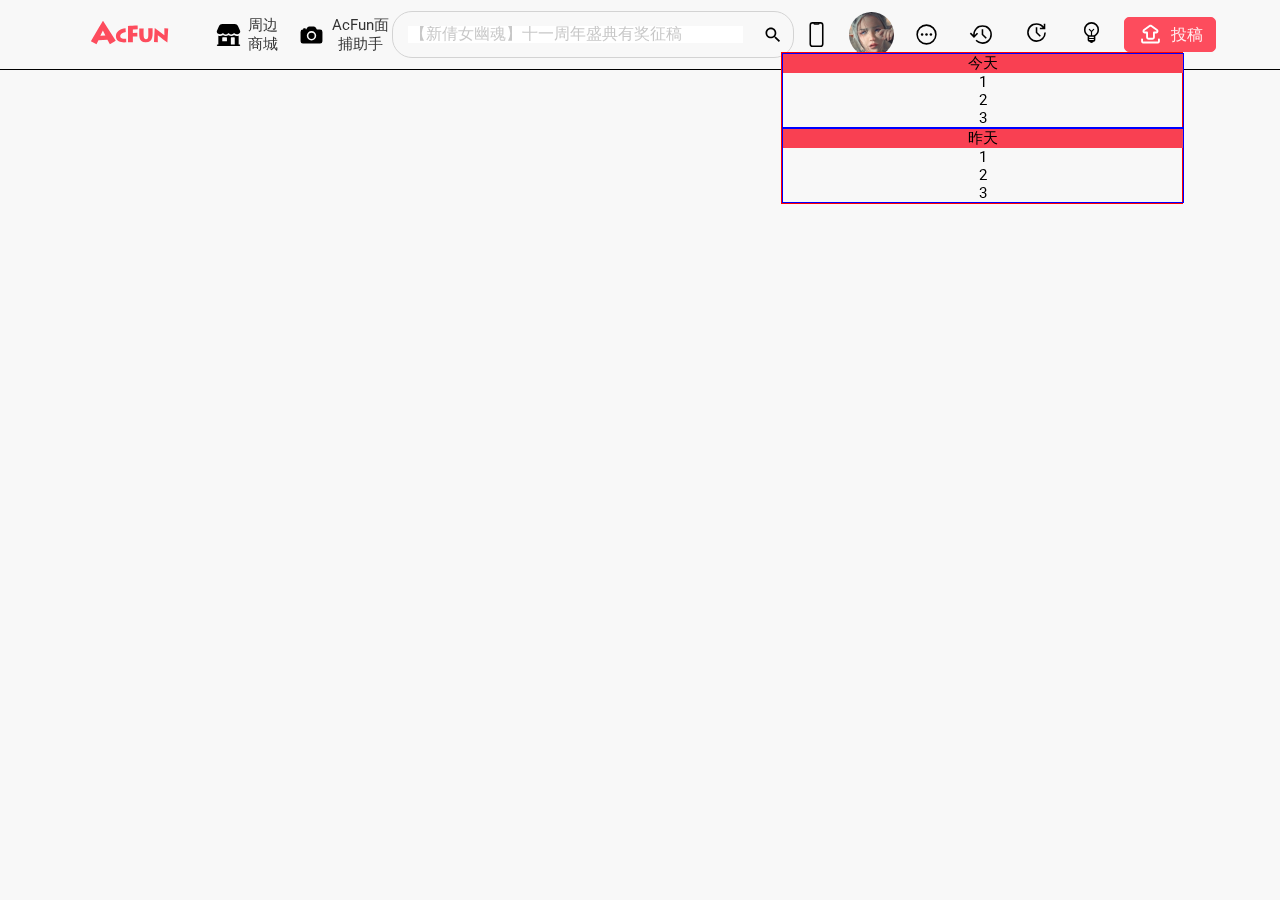
==== acfun/index.html @ 25ff291f "still header" ====
<!DOCTYPE html>
<html lang="en">
<head>
    <meta charset="UTF-8">
    <meta http-equiv="X-UA-Compatible" content="IE=edge">
    <meta name="viewport" content="width=device-width, initial-scale=1.0">
    <link rel="preconnect" href="https://fonts.googleapis.com">
    <link rel="preconnect" href="https://fonts.gstatic.com" crossorigin>
    <link href="https://fonts.googleapis.com/css2?family=Roboto:ital,wght@0,100;0,300;0,400;0,500;0,700;0,900;1,100;1,300;1,400;1,500;1,700;1,900&display=swap" rel="stylesheet">
    <link rel="stylesheet" href="./stlye/style.css">
    <link rel="stylesheet" href="./stlye/header.css">
    <link rel="stylesheet" href="./stlye/footer.css">
    <title>天下漫友是一家</title>
</head>
<body>
    <div class="header">
        <div class="header-left">
            <div class="logo">
                <img src="./icon/acfunlogo.svg" alt="">
            </div>
            <div class="shop">
                <img src="./icon/storefront.svg" alt="">
                <p>
                    周边商城
                </p>
            </div>
            <div class="face-captcher">
                <img src="./icon/camera.svg" alt="">
                <p>
                    AcFun面捕助手
                </p>
            </div>
        </div>
        <div class="header-middle">
            <input type="text" placeholder="【新倩女幽魂】十一周年盛典有奖征稿">
            <img src="./icon/search_black_24dp.svg" alt="">
        </div>
        <div class="header-right">
            <div class="header-right-qr">
                <img src="./icon/phone-portrait-outline.svg" alt="">
                <img class="header-right-qrcode" src="./images/qr-code.png" alt="">
            </div>
            <div class="header-right-avatar">
                <img src="./images/avatar.webp" alt="">
                <div class="header-right-user">
                    <div class="header-right-user-info">
                        <div>SarcasMe</div>
                        <div>
                            <img src="./icon/power.svg" alt="">
                            <p>退出</p>
                        </div>
                    </div>
                    <div class="header-right-user-charge">
                        <div>
                            <img src="./icon/coin.svg" alt="">
                            <p>0</p>
                        </div>
                        <div>
                            充值
                        </div>
                    </div>
                    <div class="header-right-user-more">
                        查看更多
                    </div>
                </div>
            </div>
            <div class="header-right-message">
                <img src="./icon/ellipsis-horizontal-circle.svg" alt="">
                <div class="header-right-message-tips">
                    消息
                </div>
                <div class="header-right-message-tooltips">
                    <span>评论</span>
                    <span>赞</span>
                    <span>@我的</span>
                    <span>礼物</span>
                    <span>站内公告</span>
                    <span>系统通知</span>
                    <span>私信</span>
                </div>
            </div>
            <div class="header-right-history">
                <img src="./icon/history_FILL0_wght400_GRAD0_opsz48.svg" alt="">
                <div class="header-right-history-tips">
                    历史
                </div>
                <div class="header-right-history-list">
                    <div class="history-today">
                        <p class="history-today-title">今天</p>
                        <div>1</div>
                        <div>2</div>
                        <div>3</div>
                    </div>
                    <div class="history-yesterday">
                        <p class="history-yesterday-title">昨天</p>
                        <div>1</div>
                        <div>2</div>
                        <div>3</div>
                    </div>
                </div>
            </div>
            <div class="header-right-update">
                <img src="./icon/update_FILL0_wght400_GRAD0_opsz48.svg" alt="">
                <div class="header-right-update-tips">
                    更新
                </div>
                <div class="header-right-update-list">
                    <div>
                    </div>
                    <div>
                        <div>1</div>
                        <div>2</div>
                        <div>3</div>
                    </div>
                </div>
            </div>
            <div class="header-right-create">
                <img src="./icon/emoji_objects_FILL0_wght400_GRAD0_opsz48.svg" alt="">
                <div class="header-right-create-tips">
                    创作者
                </div>
                <div class="header-right-create-tooltips">
                    <p>稿件管理</p>
                    <p>数据中心</p>
                    <p>互动管理</p>
                    <p>数据学院</p>
                </div>
            </div>
            <div class="header-right-posts">
                <div class="header-right-post">
                    <img src="./icon/acfun-upload.svg" alt="">
                    <p>
                        投稿
                    </p>
                </div>
                <div class="header-right-post-tooltips">
                    <p>视频投稿</p>
                    <p>文章投稿</p>
                    <p>直播开播</p>
                </div>
            </div>
        </div>
    </div>
    <div class="banner">

    </div>
    <div class="navigator">

    </div>
    <div class="site-recommend">

    </div>
    <div class="monkey-recommend">

    </div>
    <div class="broadcast">

    </div>
    <div class="playback">

    </div>
    <div class="banana-most">

    </div>
    <div class="anime">

    </div>
    <div class="game">

    </div>
    <div class="entertaiment">

    </div>
    <div class="bangumi">

    </div>
    <div class="live">

    </div>
    <div class="technology">

    </div>
    <div class="dancing">

    </div>
    <div class="monthly-report">

    </div>
    <div class="music">

    </div>
    <div class="movie">

    </div>
    <div class="fishpond">

    </div>
    <div class="sports">

    </div>
    <div class="footer">

    </div>
</body>
</html>
---- acfun/stlye/style.css ----
body {
    margin: 0;
    padding: 0;
    font-family: 'Roboto', sans-serif;
    cursor: pointer;
    background-color: #f8f8f8;
}
---- acfun/stlye/header.css ----
.header {
    height: 70px;
    box-sizing: border-box;
    display: flex;
    flex-direction: row;
    justify-content: space-between;
    align-items: center;
    border-bottom: 1px solid black;
    font-weight: 400;
    font-size: 15px;
    width: 100%;
    position: fixed;
    top: 0;
    left: 0;
    right: 0;
    z-index: 100;
}

.header img {
    height: 60px;
    width: 40px;
}


.header-left,
.header-middle,
.header-right {
    display: flex;
    justify-content: space-between;
    align-items: center;
    position: relative;
    gap: 20px;
    text-align: center;
}


.header-left {
    padding-left: 5%;
}

.header-left .logo img {
    width: 100%;
    transform: scale(0.6, 0.6);
}

.header-left .shop,
.header-left .face-captcher {
    display: flex;
    flex-direction: row;
    justify-content: space-between;
    align-items: center;
    gap: 5px;
}

.header-left .shop img,
.header-left .face-captcher img{
    width: 25px;
}

.shop p,
.face-captcher p {
    font-weight: 400;
    opacity: 0.8;
}

.shop p:hover,
.face-captcher p:hover {
    color: palevioletred;
}

.header-middle{
    height: 45px;
    width: 400px;
    border: 1px solid lightgray;
    border-radius: 20px;
}

.header-middle input {
    border: none;
    width: 350px;
    margin-left: 15px;
}

.header-middle input:focus {
    outline: none;
}

.header-middle input::placeholder {
    font-size: 16px;
    width: 100%;
    opacity: 0.4;
}

.header-middle img {
    width: 20px;
    margin-right: 10px;
}

.header-right{
    padding-right: 5%;
    gap: 0;
    column-gap:10px;
}

.header-right div {
    min-width: 45px;
}

.header-right img{
    width: 25px;
    height: 25px;
}

.header-right-avatar img{
    width: 45px;
    height: 45px;
    border-radius: 50%;
}

.header-right-qr {
    display: flex;
    flex-direction: column;
    justify-content: center;
    align-items: center;
    gap: 10px;
}

.header-right-qr img:first-child {
    position: relative;
}

.header-right-qr img:last-child{
    position: absolute;
    bottom: -230px;
    width: 180px;
    height: 200px;
    z-index: 101;
    border: 1px solid lightgray;
    padding: 10px;
    background-color: white;
    transform: scale(1.1, 1.1);
    vertical-align: top;
    display: none;
}

.header-right-qr:hover 
.header-right-qrcode{
    display: inline-block;
}

.header-right-avatar {
    display: flex;
    flex-direction: column;
    justify-content: center;
    align-items: center;
}

.header-right-user{
    position: absolute;
    flex-direction: column;
    width: 250px;
    border: 1px solid lightgray;
    gap: 5px;
    background-color: #f8f8f8;
    font-weight: 300;
    bottom:-130px;
    display: none;
    border-radius: 5px;
}

.header-right-user-info,
.header-right-user-charge{
    padding-left: 15px;
    padding-right: 15px;
}

.header-right-user-info,
.header-right-user-charge{
    display: flex;
    justify-content: space-between;
    margin: 15px 5px 0 5px;
}

.header-right-user-info img,
.header-right-user-charge img{
    width: 20px;
    height: 20px;
    float: left;
}

.header-right-user-info p ,
.header-right-user-charge p{
    font-size: 12px;
    margin: 0;
    line-height: 20px;
    margin-left: 1px;
}

.header-right-user-charge div:last-child {
    text-align: right;
}

.header-right-user-more {
    width: 100%;
    min-height: 45px;
    margin: 0;
    padding: 0;
    line-height: 45px;
}

.header-right-user-more:hover {
    background-color: lightgray;
}

.header-right-avatar:hover .header-right-user {
    display: inherit;
}

.header-right-message {
    display: flex;
    flex-direction: column;
    justify-content: center;
    align-items: center;
}


.header-right-message-tips {
    position: absolute;
    display: none;
    bottom: -10px;
}

.header-right-message:hover 
.header-right-message-tips{
    color: #f94052;
    display: inline;
    animation: 1s slide-message-up;
    bottom: 5px;
}

@keyframes slide-message-up {
    from {
        display: none;
        bottom: -10px;
    }
    to {
        display: inline;
        bottom: 5px;
    }
}

.header-right-message:hover
img{
    animation: 1s scale-message-img;
    transform: scale(0.8, 0.8);
    padding-bottom:20px;
}

@keyframes scale-message-img {
    from {
        padding-bottom: 0;
        transform: scale(1,1);
    }
    to {
        padding-bottom:20px;
        transform: scale(0.8,0.8);
    }
}

.header-right-message-tooltips {
    position: fixed;
    top: 55px;
    flex-direction: column;
    gap: 10px;
    width: 110px;
    border: 1px solid lightgray;
    border-radius: 5px;
    text-align: left;
    background-color: #f8f8f8;
    display: none;
}

.header-right-message-tooltips span {
    padding: 0 4px;
    margin-left: 10px;
}

.header-right-message-tooltips span:hover {
    color: #f94052;
}

.header-right-message-tooltips span:first-child {
    margin-top: 10px;
}

.header-right-message-tooltips span:last-child {
    margin-bottom: 10px;
}

.header-right-history {
    display: flex;
    flex-direction: column;
    justify-content: center;
    align-items: center;
}

.header-right-history-tips {
    position: absolute;
    display: none;
}

.header-right-history:hover 
.header-right-history-tips {
    display: inline;
    color: #f94052;
    animation: 1s slide-message-up;
    bottom: 5px;
}

.header-right-history:hover img {
    animation: 1s scale-message-img;
    transform: scale(0.8, 0.8);
    padding-bottom: 20px;
}

.header-right-history-list {
    position: absolute;
    justify-content: center;
    border: 1px solid red;
    width: 400px;
    min-height: 30px;
    top: 40px;
}

.history-today,
.history-yesterday {
    width: 100%;
    border: 1px solid blue;
}

.history-today-title,
.history-yesterday-title {
    margin: 0;
    width: 100%;
    background-color: #f94052;
}

.header-right-update:hover {
    display: flex;
    flex-direction: column;
    justify-content: center;
    align-items: center;
}

.header-right-update-tips {
    position: absolute;
    display: none;
}

.header-right-update:hover 
.header-right-update-tips {
    display: inline;
    color: #f94052;
    animation: 1s slide-message-up;
    bottom: 5px;
}

.header-right-update:hover img {
    animation: 1s scale-message-img;
    transform: scale(0.8, 0.8);
    padding-bottom: 20px;
}

.header-right-update-list  {
    display: none;
}

.header-right-create {
    text-align: center;
    overflow-y: hidden;
}

.header-right-create-tips {
    position: absolute;
    flex-direction: column;
    justify-content: center;
    align-items: center;
    text-align: center;
    line-height: 100%;
    margin:0;
    padding: 0;
    display: none;
    /* bottom: -10px; */
}

.header-right-create:hover {
    display: flex;
    flex-direction: column;
    align-items: center;
    transition: opacity 3s;
}

.header-right-create:hover
img {
    animation: 1s scale-create;
    transform: scale(0.8, 0.8);
    padding-bottom: 20px;
}

@keyframes scale-create {
    from {
        padding-bottom: 0px;
        transform: scale(1,1);
    }
    to {
        padding-bottom: 20px;
        transiform: scale(0.8, 0.8);
    }
}

.header-right-create:hover
.header-right-create-tips {
    color: #f94052;
    animation: 1s slide-up;
    display: inline;
    bottom: 5px;
}

@keyframes slide-up {
    from {
        display: none;
        bottom: -10px;
    }
    to {
        display: inline-block;
        bottom: 5px;
    }
}

.header-right-create:hover 
.header-right-create-tooltips{
    opacity: 1;
}

.header-right-create-tooltips {
    position: absolute;
    background-color: white;
    width: 90px;
    display: flex;
    flex-direction: column;
    justify-content: center;
    align-items: center;
    text-align: center;
    border: 1px solid lightgray;
    border-radius: 5px;
    top: 50px;
    opacity: 0;
    gap: 20px;
}

.header-right-create-tooltips p {
    margin: 0;
    font-size: 1em;
    line-height: 1em;
    text-align: center;
}

.header-right-create-tooltips p:first-child {
    margin-top: 20px;
}

.header-right-create-tooltips p:last-child {
    margin-bottom: 20px;
}

.header-right-create-tooltips p:hover {
    color: #f94052;
}


.header-right-post {
    width: 90px;
    height: 33px;
    display: flex;
    justify-content: center;
    align-items: center;
    gap: 8px;
    border: 1px solid #fd4c5d;
    background-color: #fd4c5d;
    border-radius: 5px;
    color: white;
    line-height: 33px;
    position: relative;
}

.header-right-post img {
    height: 25px;
}

.header-right-post p {
    font-size: 16px;
    font-weight: 100px;
    opacity: 0.9;
}

.header-right-post-tooltips {
    position: absolute;
    border: 1px solid lightgray;
    border-top: none;
    width: 90px;
    text-align: center;
    background-color: white;
    border-radius: 5px;
    font-size: 1em;
    line-height: 1.8em;
    font-weight: 400;
    margin-top: 2px;
    opacity: 0;
}

.header-right-post-tooltips div {
    margin: 15px 0;
    opacity: 0.7;
}

.header-right-post:hover {
    background-color: #f94052;
}

.header-right-posts {
    transition: opacity 1s;
}

.header-right-posts:hover 
.header-right-post-tooltips {
    opacity: 1;
}

.header-right-post-tooltips p:hover {
    color: #fd4c5d;
    font-weight: bold;
}
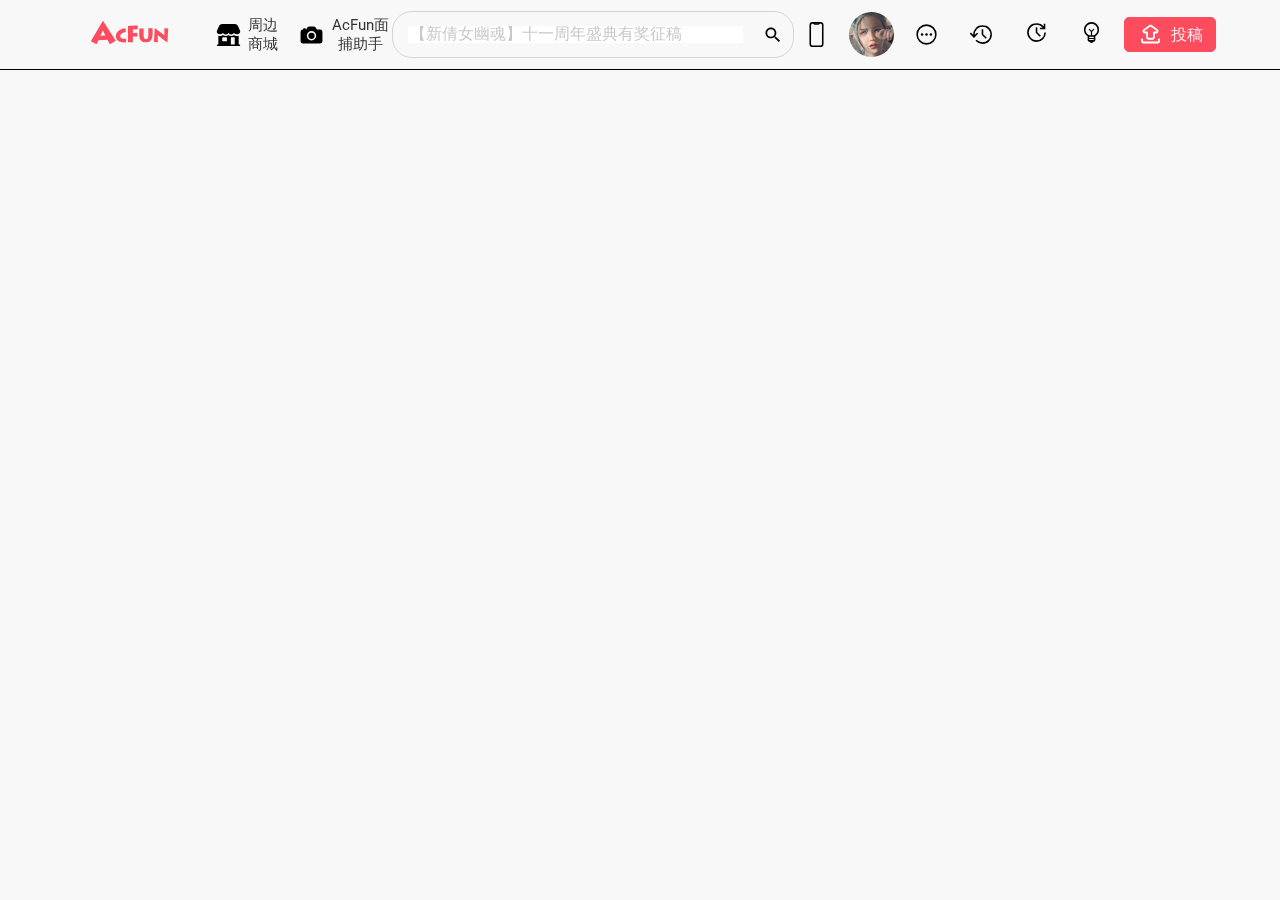
==== commit 9f720c54: "header-right-history" ====
--- a/acfun/index.html
+++ b/acfun/index.html
@@ -80,22 +80,137 @@
                 </div>
             </div>
             <div class="header-right-history">
-                <img src="./icon/history_FILL0_wght400_GRAD0_opsz48.svg" alt="">
+                <img id="history-icon" src="./icon/history_FILL0_wght400_GRAD0_opsz48.svg" alt="">
                 <div class="header-right-history-tips">
                     历史
                 </div>
                 <div class="header-right-history-list">
                     <div class="history-today">
-                        <p class="history-today-title">今天</p>
-                        <div>1</div>
-                        <div>2</div>
-                        <div>3</div>
+                        <p class="history-today-title">
+                            今天
+                        <p/>
+                        <div class="history-list">
+                            <div class="history-content">
+                                <div class="history-content-img">
+                                    <img src="./images/history-video.png" alt="">
+                                </div>
+                                <div class="history-content-detail">
+                                    <p class="history-content-detail-title">中国交通事故20220504: 每天最新的车祸实例，助你提高安全意识
+                                    </p>
+                                    <div class="history-content-detail-view">
+                                        <i class="icon-mobile"></i>
+                                        <p>观看至</p>
+                                        <p>03</p>
+                                        <p>20</p>
+                                    </div>
+                                </div>
+                            </div>
+                            <div class="history-content">
+                                <div class="history-content-img">
+                                    <img src="./images/lob.png" alt="">
+                                </div>
+                                <div class="history-content-detail">
+                                    <p class="history-content-detail-title">油焖小龙虾怎么做才好吃？大厨教你秘制配方技巧，麻辣鲜香真解馋
+                                    </p>
+                                    <div class="history-content-detail-view">
+                                        <i class="icon-pc"></i>
+                                        <p>已看完</p>
+                                    </div>
+                                </div>
+                            </div>
+                            <div class="history-content">
+                                <div class="history-content-img">
+                                    <img src="./images/history-video.png" alt="">
+                                </div>
+                                <div class="history-content-detail">
+                                    <p class="history-content-detail-title">中国交通事故20220504: 每天最新的车祸实例，助你提高安全意识
+                                    </p>
+                                    <div class="history-content-detail-view">
+                                        <i class="icon-mobile"></i>
+                                        <p>观看至</p>
+                                        <p>03</p>
+                                        <p>20</p>
+                                    </div>
+                                </div>
+                            </div>
+                            <div class="history-content">
+                                <div class="history-content-img">
+                                    <img src="./images/lob.png" alt="">
+                                </div>
+                                <div class="history-content-detail">
+                                    <p class="history-content-detail-title">油焖小龙虾怎么做才好吃？大厨教你秘制配方技巧，麻辣鲜香真解馋
+                                    </p>
+                                    <div class="history-content-detail-view">
+                                        <i class="icon-pc"></i>
+                                        <p>已看完</p>
+                                    </div>
+                                </div>
+                            </div>
+                        </div>
                     </div>
                     <div class="history-yesterday">
                         <p class="history-yesterday-title">昨天</p>
-                        <div>1</div>
-                        <div>2</div>
-                        <div>3</div>
+                        <div class="history-list">
+                            <div class="history-content">
+                                <div class="history-content-img">
+                                    <img src="./images/history-video.png" alt="">
+                                </div>
+                                <div class="history-content-detail">
+                                    <p class="history-content-detail-title">中国交通事故20220504: 每天最新的车祸实例，助你提高安全意识
+                                    </p>
+                                    <div class="history-content-detail-view">
+                                        <i class="icon-mobile"></i>
+                                        <p>观看至</p>
+                                        <p>03</p>
+                                        <p>20</p>
+                                    </div>
+                                </div>
+                            </div>
+                            <div class="history-content">
+                                <div class="history-content-img">
+                                    <img src="./images/lob.png" alt="">
+                                </div>
+                                <div class="history-content-detail">
+                                    <p class="history-content-detail-title">油焖小龙虾怎么做才好吃？大厨教你秘制配方技巧，麻辣鲜香真解馋
+                                    </p>
+                                    <div class="history-content-detail-view">
+                                        <i class="icon-pc"></i>
+                                        <p>已看完</p>
+                                    </div>
+                                </div>
+                            </div>
+                            <div class="history-content">
+                                <div class="history-content-img">
+                                    <img src="./images/history-video.png" alt="">
+                                </div>
+                                <div class="history-content-detail">
+                                    <p class="history-content-detail-title">中国交通事故20220504: 每天最新的车祸实例，助你提高安全意识
+                                    </p>
+                                    <div class="history-content-detail-view">
+                                        <i class="icon-mobile"></i>
+                                        <p>观看至</p>
+                                        <p>03</p>
+                                        <p>20</p>
+                                    </div>
+                                </div>
+                            </div>
+                            <div class="history-content">
+                                <div class="history-content-img">
+                                    <img src="./images/lob.png" alt="">
+                                </div>
+                                <div class="history-content-detail">
+                                    <p class="history-content-detail-title">油焖小龙虾怎么做才好吃？大厨教你秘制配方技巧，麻辣鲜香真解馋
+                                    </p>
+                                    <div class="history-content-detail-view">
+                                        <i class="icon-pc"></i>
+                                        <p>已看完</p>
+                                    </div>
+                                </div>
+                            </div>
+                        </div>
+                    </div>
+                    <div class="header-show-more">
+                        查看更多
                     </div>
                 </div>
             </div>
--- a/acfun/stlye/style.css
+++ b/acfun/stlye/style.css
@@ -4,4 +4,4 @@
     font-family: 'Roboto', sans-serif;
     cursor: pointer;
     background-color: #f8f8f8;
-}+}
--- a/acfun/stlye/header.css
+++ b/acfun/stlye/header.css
@@ -297,6 +297,10 @@
     margin-bottom: 10px;
 }
 
+.header-right-message:hover .header-right-message-tooltips {
+    display: flex;
+}
+
 .header-right-history {
     display: flex;
     flex-direction: column;
@@ -317,7 +321,12 @@
     bottom: 5px;
 }
 
-.header-right-history:hover img {
+.header-right-history:hover 
+.header-right-history-list{
+    display:inline;
+}
+
+.header-right-history:hover #history-icon {
     animation: 1s scale-message-img;
     transform: scale(0.8, 0.8);
     padding-bottom: 20px;
@@ -325,24 +334,135 @@
 
 .header-right-history-list {
     position: absolute;
-    justify-content: center;
-    border: 1px solid red;
-    width: 400px;
-    min-height: 30px;
+    border: 1px solid lightgray;
+    border-top: none;
+    background-color: #f8f8f8;
+    border-radius: 5px;
     top: 40px;
-}
+    flex-direction: row;
+    gap: 10px;
+    min-height: 158px;
+    max-height: 452px;
+    overflow: auto;
+    display: none;
+}
+
+.history-today {
+    margin-top: 15px;
+}
+
+.history-yesterday {
+    margin-bottom: 15px;
+}
+
 
 .history-today,
 .history-yesterday {
-    width: 100%;
-    border: 1px solid blue;
+    margin-left: 10px;
 }
 
 .history-today-title,
 .history-yesterday-title {
+    width: 100%;
+    text-align: left;
+    color: gray;
+    font-weight: 300;
+}
+
+.history-list {
+    display: flex;
+    flex-direction: column;
+    gap: 8px;
+}
+
+.history-content {
+    display: flex;
+    flex-direction: row;
+    justify-content: flex-start;
+    align-items: center;
+    height: 54px;
+}
+
+.history-content-img {
+    width: 96px;
+    height: 54px;
+}
+
+.history-content-img img {
+    width: 96px;
+    height: 54px;
+    border-radius: 5px;
+}
+
+.history-content-detail {
+    display: flex;
+    flex-direction: column;
+    height: 54px;
+    flex: 1;
+    margin-left: 3px;
+}
+
+.history-content-detail-title {
+    font-size: 12px;
+    font-weight: 500;
+    text-align: left;
+    line-height: 18px;
+    max-height: 36px;
+    white-space: pre-wrap;
+    word-break: break-all;
+    text-overflow: ellipsis;
+    overflow: hidden;
+    padding-left:3px;
     margin: 0;
+    margin-bottom: 5px;
+}
+
+.history-content-detail-title:hover {
+    color: #f94052;
+}
+
+.history-content-detail-view {
+    display: flex;
+    flex-direction: row;
+    justify-content: flex-start;
+    align-items: center;
+    font-size: 12px;
+    font-weight: 300;
+    max-height: 9px;
+    gap: 2px;
+}
+
+.icon-mobile {
+    width: 12px;
+    height: 12px;
+    background-size: 100% 100%;
+    display: inline-block;
+    margin-right: 4px;
+    background-image: url(../icon/icon_mobile.svg);
+}
+
+.icon-pc {
+    width: 12px;
+    height: 12px;
+    background-size: 100% 100%;
+    display: inline-block;
+    margin-right: 4px;
+    background-image: url(../icon/icon_computer.svg);
+}
+
+.history-content-detail-view p:last-child::before {
+    content: ":";
+    margin: 0 3px;
+}
+
+.header-show-more {
     width: 100%;
-    background-color: #f94052;
+    height: 32px;
+    line-height: 32px;
+}
+
+.header-show-more:hover {
+    background-color: lightgray;
 }
 
 .header-right-update:hover {
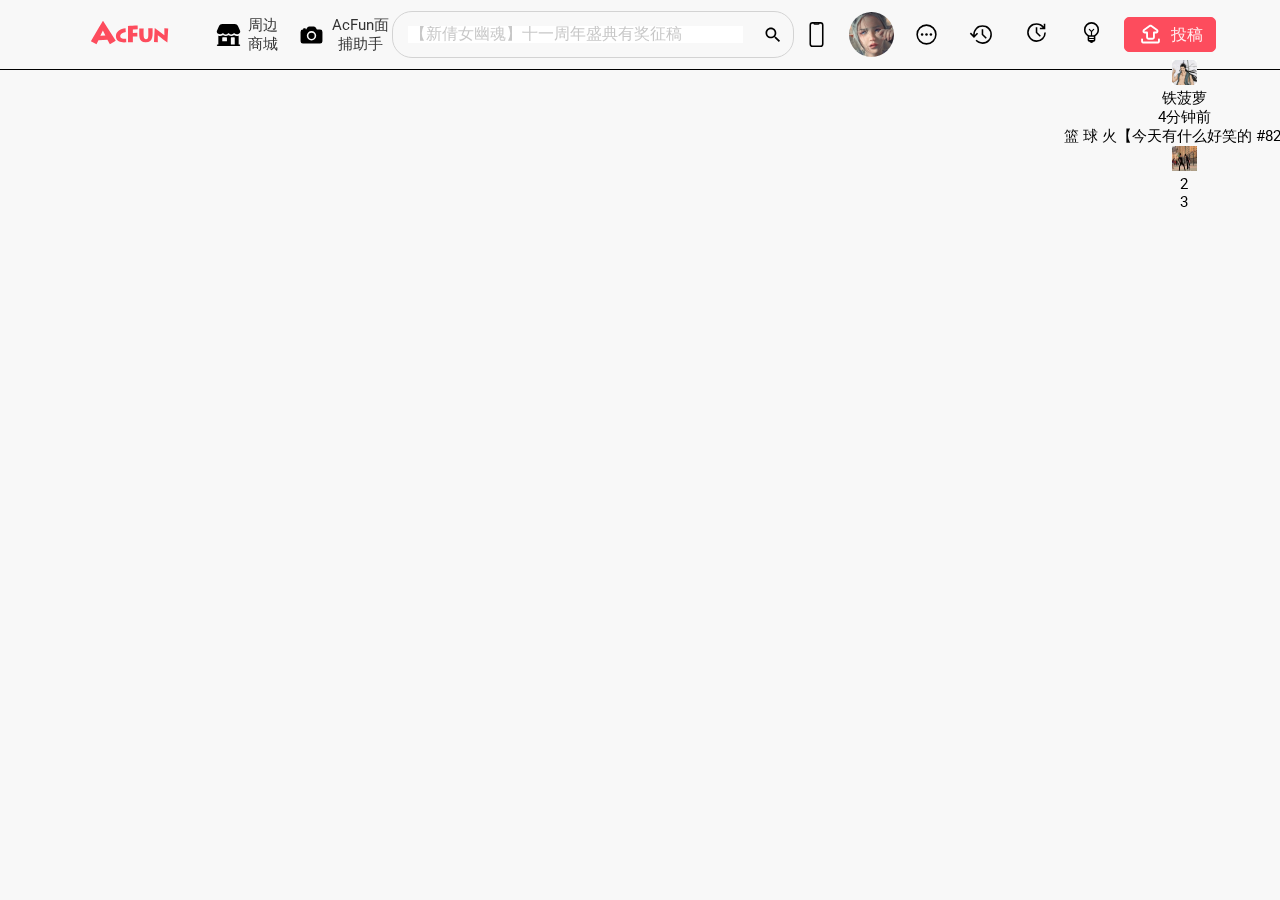
==== commit c4f955f7: "header update" ====
--- a/acfun/index.html
+++ b/acfun/index.html
@@ -209,9 +209,9 @@
                             </div>
                         </div>
                     </div>
-                    <div class="header-show-more">
-                        查看更多
-                    </div>
+                </div>
+                <div class="header-history-show-more">
+                    查看更多
                 </div>
             </div>
             <div class="header-right-update">
@@ -220,13 +220,19 @@
                     更新
                 </div>
                 <div class="header-right-update-list">
-                    <div>
-                    </div>
-                    <div>
-                        <div>1</div>
-                        <div>2</div>
-                        <div>3</div>
-                    </div>
+                    <div class="list-update-content">
+                        <div class="update-content-avatar"><img src="./images/avatar2.png" alt=""></div>
+                        <div class="update-content-detail">
+                            <div>
+                                <div>铁菠萝</div>
+                                <div>4分钟前</div>
+                            </div>
+                            <div>篮 球 火【今天有什么好笑的 #827】</div>
+                        </div>
+                        <div class="update-conten-preview"><img src="./images/preview1.webp" alt=""></div>
+                    </div>
+                    <div class="list-update-content">2</div>
+                    <div class="list-update-content">3</div>
                 </div>
             </div>
             <div class="header-right-create">
--- a/acfun/stlye/header.css
+++ b/acfun/stlye/header.css
@@ -324,6 +324,11 @@
 .header-right-history:hover 
 .header-right-history-list{
     display:inline;
+}
+
+.header-right-history:hover 
+.header-history-show-more {
+    display: inline;
 }
 
 .header-right-history:hover #history-icon {
@@ -352,7 +357,7 @@
 }
 
 .history-yesterday {
-    margin-bottom: 15px;
+    margin-bottom: 55px;
 }
 
 
@@ -455,14 +460,24 @@
     margin: 0 3px;
 }
 
-.header-show-more {
-    width: 100%;
-    height: 32px;
-    line-height: 32px;
-}
-
-.header-show-more:hover {
+.header-history-show-more {
+    width: 373px;
+    height: 40px;
+    line-height: 40px;
+    position: absolute;
+    bottom: -447px;
+    z-index: 111;
+    background-color: #f8f8f8;
+    border-bottom: none;
+    display: none;
+}
+
+.header-history-show-more:hover {
     background-color: lightgray;
+}
+
+.header-right-update {
+    position: relative;
 }
 
 .header-right-update:hover {
@@ -492,7 +507,16 @@
 }
 
 .header-right-update-list  {
-    display: none;
+    position: absolute;
+    top: 40px;
+    display: flex;
+    flex-direction: column;
+    width: 340px;
+}
+
+.list-update-content {
+    display: flex;
+    flex-direction: column;
 }
 
 .header-right-create {
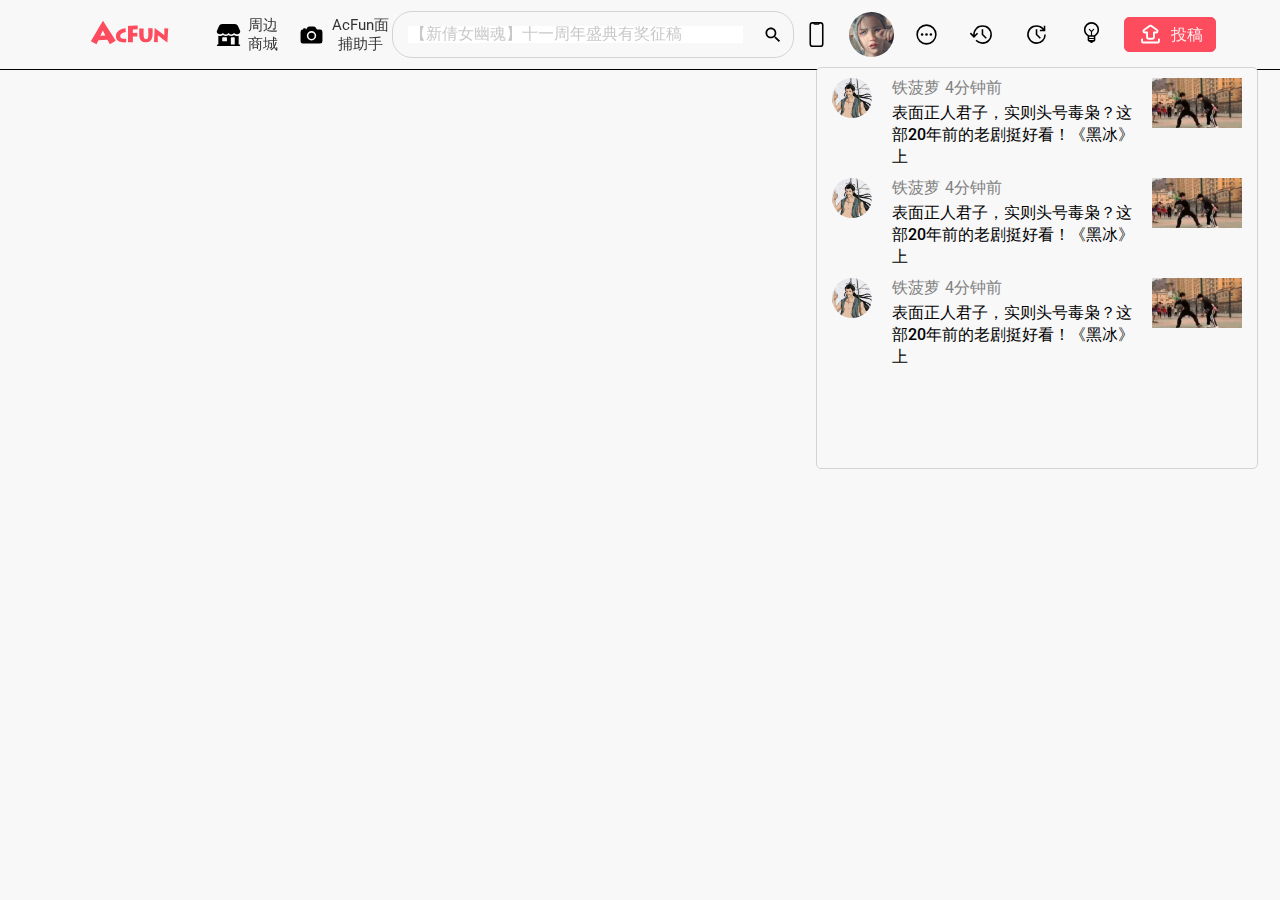
==== commit 33df3825: "update" ====
--- a/acfun/index.html
+++ b/acfun/index.html
@@ -215,7 +215,7 @@
                 </div>
             </div>
             <div class="header-right-update">
-                <img src="./icon/update_FILL0_wght400_GRAD0_opsz48.svg" alt="">
+                <img class="right-update-icon" src="./icon/update_FILL0_wght400_GRAD0_opsz48.svg" alt="">
                 <div class="header-right-update-tips">
                     更新
                 </div>
@@ -223,16 +223,36 @@
                     <div class="list-update-content">
                         <div class="update-content-avatar"><img src="./images/avatar2.png" alt=""></div>
                         <div class="update-content-detail">
-                            <div>
-                                <div>铁菠萝</div>
+                            <div class="update-content-detail-info">
+                                <div class="update-detail-info-author">铁菠萝</div>
                                 <div>4分钟前</div>
                             </div>
-                            <div>篮 球 火【今天有什么好笑的 #827】</div>
-                        </div>
-                        <div class="update-conten-preview"><img src="./images/preview1.webp" alt=""></div>
-                    </div>
-                    <div class="list-update-content">2</div>
-                    <div class="list-update-content">3</div>
+                            <div class="update-content-detail-title">表面正人君子，实则头号毒枭？这部20年前的老剧挺好看！《黑冰》上</div>
+                        </div>
+                        <div class="update-content-preview"><img src="./images/preview1.webp" alt=""></div>
+                    </div>
+                    <div class="list-update-content">
+                        <div class="update-content-avatar"><img src="./images/avatar2.png" alt=""></div>
+                        <div class="update-content-detail">
+                            <div class="update-content-detail-info">
+                                <div class="update-detail-info-author">铁菠萝</div>
+                                <div>4分钟前</div>
+                            </div>
+                            <div class="update-content-detail-title">表面正人君子，实则头号毒枭？这部20年前的老剧挺好看！《黑冰》上</div>
+                        </div>
+                        <div class="update-content-preview"><img src="./images/preview1.webp" alt=""></div>
+                    </div>
+                    <div class="list-update-content">
+                        <div class="update-content-avatar"><img src="./images/avatar2.png" alt=""></div>
+                        <div class="update-content-detail">
+                            <div class="update-content-detail-info">
+                                <div class="update-detail-info-author">铁菠萝</div>
+                                <div>4分钟前</div>
+                            </div>
+                            <div class="update-content-detail-title">表面正人君子，实则头号毒枭？这部20年前的老剧挺好看！《黑冰》上</div>
+                        </div>
+                        <div class="update-content-preview"><img src="./images/preview1.webp" alt=""></div>
+                    </div>
                 </div>
             </div>
             <div class="header-right-create">
--- a/acfun/stlye/header.css
+++ b/acfun/stlye/header.css
@@ -480,7 +480,7 @@
     position: relative;
 }
 
-.header-right-update:hover {
+.header-right-update {
     display: flex;
     flex-direction: column;
     justify-content: center;
@@ -500,7 +500,7 @@
     bottom: 5px;
 }
 
-.header-right-update:hover img {
+.header-right-update:hover .right-update-icon {
     animation: 1s scale-message-img;
     transform: scale(0.8, 0.8);
     padding-bottom: 20px;
@@ -508,15 +508,78 @@
 
 .header-right-update-list  {
     position: absolute;
-    top: 40px;
-    display: flex;
-    flex-direction: column;
-    width: 340px;
+    top: 45px;
+    flex-direction: column;
+    justify-content: center;
+    align-items: center;
+    width: 440px;
+    border: 1px solid lightgray;
+    border-radius: 5px;
+    background-color: #f8f8f8;
+    overflow-y: scroll;
+    min-height: 400px;
+}
+
+.update-content-detail {
+    display: flex;
+    flex-direction: column;
+    flex: 1;
+    text-align: left;
+    margin-left: 5px;
+    margin-right: 10px;
+}
+
+.update-content-detail-info div {
+    float: left;
+    font-size: 16px;
+    font-weight: 400;
+    color: gray;
+}
+
+.update-content-detail-title{
+    font-size: 16px;
+    font-weight: 500;
+    line-height: 22px;
+    margin-top: 3px;
+    line
+}
+
+.update-detail-info-author {
+    margin-right: 5px;
 }
 
 .list-update-content {
     display: flex;
-    flex-direction: column;
+    flex-direction: row;
+    vertical-align: top;
+    width: 100%;
+    margin: 10px 0;
+    background-color: #f8f8f8;
+    max-height: 90px;
+    margin-bottom: 10px;
+}
+
+.update-content-avatar {
+    width:50px;
+    height: 50px;
+    margin-left: 10px;
+    margin-right: 10px;
+}
+
+.update-content-avatar img {
+     width:40px;
+    height: 40px;
+    border-radius: 50%;
+}
+
+.update-content-preview {
+    margin-right: 15px;
+    height: 100%;
+}
+
+.update-content-preview img {
+    width: 90px;
+    height: 50px;
 }
 
 .header-right-create {
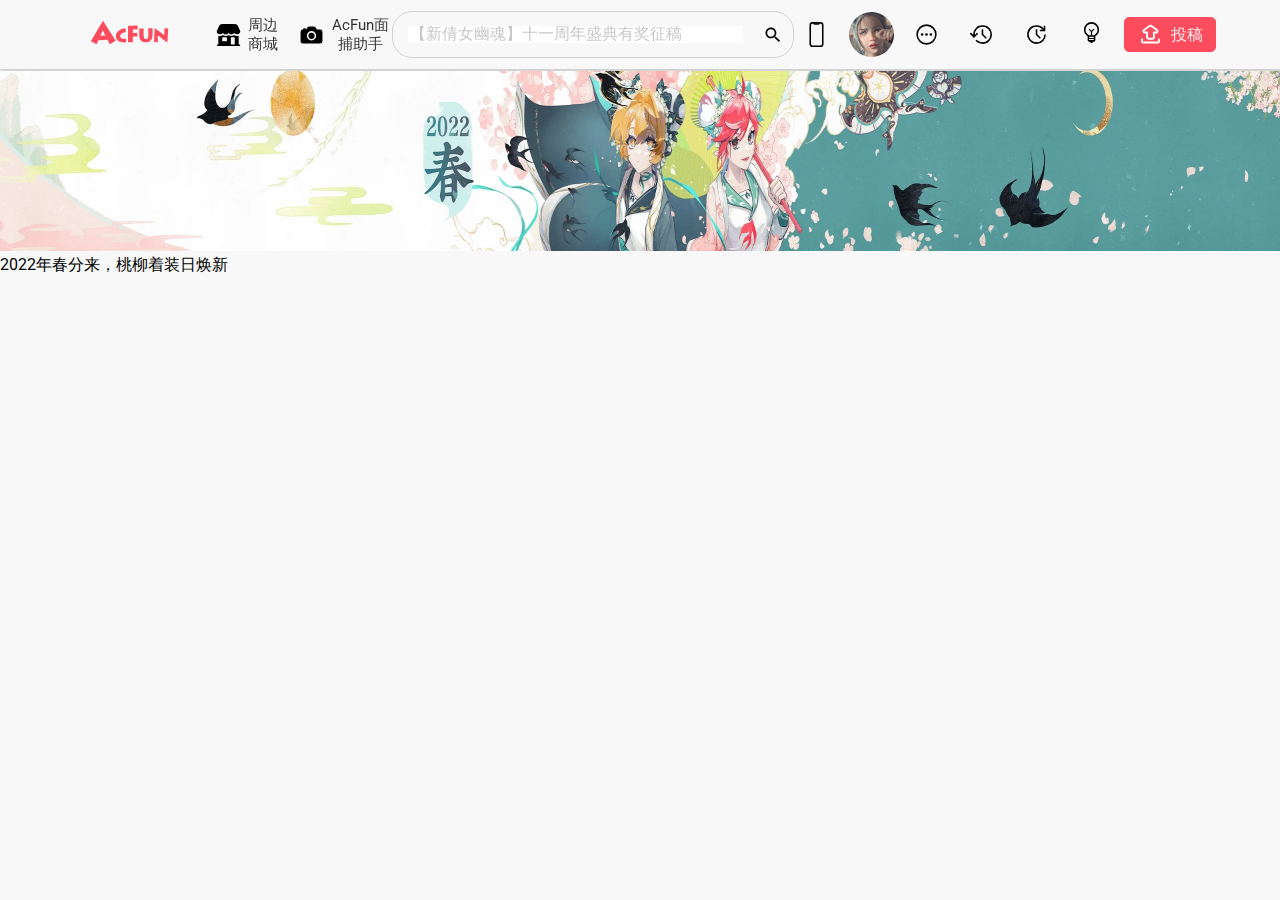
==== commit 301fd752: "banner" ====
--- a/acfun/index.html
+++ b/acfun/index.html
@@ -1,346 +1,330 @@
 <!DOCTYPE html>
 <html lang="en">
-<head>
-    <meta charset="UTF-8">
-    <meta http-equiv="X-UA-Compatible" content="IE=edge">
-    <meta name="viewport" content="width=device-width, initial-scale=1.0">
-    <link rel="preconnect" href="https://fonts.googleapis.com">
-    <link rel="preconnect" href="https://fonts.gstatic.com" crossorigin>
-    <link href="https://fonts.googleapis.com/css2?family=Roboto:ital,wght@0,100;0,300;0,400;0,500;0,700;0,900;1,100;1,300;1,400;1,500;1,700;1,900&display=swap" rel="stylesheet">
-    <link rel="stylesheet" href="./stlye/style.css">
-    <link rel="stylesheet" href="./stlye/header.css">
-    <link rel="stylesheet" href="./stlye/footer.css">
+  <head>
+    <meta charset="UTF-8" />
+    <meta http-equiv="X-UA-Compatible" content="IE=edge" />
+    <meta name="viewport" content="width=device-width, initial-scale=1.0" />
+    <link rel="preconnect" href="https://fonts.googleapis.com" />
+    <link rel="preconnect" href="https://fonts.gstatic.com" crossorigin />
+    <link
+      href="https://fonts.googleapis.com/css2?family=Roboto:ital,wght@0,100;0,300;0,400;0,500;0,700;0,900;1,100;1,300;1,400;1,500;1,700;1,900&display=swap"
+      rel="stylesheet"
+    />
+    <link rel="stylesheet" href="./stlye/style.css" />
+    <link rel="stylesheet" href="./stlye/header.css" />
+    <link rel="stylesheet" href="./stlye/banner.css" />
+    <link rel="stylesheet" href="./stlye/footer.css" />
     <title>天下漫友是一家</title>
-</head>
-<body>
+  </head>
+  <body>
     <div class="header">
-        <div class="header-left">
-            <div class="logo">
-                <img src="./icon/acfunlogo.svg" alt="">
-            </div>
-            <div class="shop">
-                <img src="./icon/storefront.svg" alt="">
-                <p>
-                    周边商城
-                </p>
-            </div>
-            <div class="face-captcher">
-                <img src="./icon/camera.svg" alt="">
-                <p>
-                    AcFun面捕助手
-                </p>
-            </div>
-        </div>
-        <div class="header-middle">
-            <input type="text" placeholder="【新倩女幽魂】十一周年盛典有奖征稿">
-            <img src="./icon/search_black_24dp.svg" alt="">
-        </div>
-        <div class="header-right">
-            <div class="header-right-qr">
-                <img src="./icon/phone-portrait-outline.svg" alt="">
-                <img class="header-right-qrcode" src="./images/qr-code.png" alt="">
-            </div>
-            <div class="header-right-avatar">
-                <img src="./images/avatar.webp" alt="">
-                <div class="header-right-user">
-                    <div class="header-right-user-info">
-                        <div>SarcasMe</div>
-                        <div>
-                            <img src="./icon/power.svg" alt="">
-                            <p>退出</p>
-                        </div>
-                    </div>
-                    <div class="header-right-user-charge">
-                        <div>
-                            <img src="./icon/coin.svg" alt="">
-                            <p>0</p>
-                        </div>
-                        <div>
-                            充值
-                        </div>
-                    </div>
-                    <div class="header-right-user-more">
-                        查看更多
-                    </div>
-                </div>
-            </div>
-            <div class="header-right-message">
-                <img src="./icon/ellipsis-horizontal-circle.svg" alt="">
-                <div class="header-right-message-tips">
-                    消息
-                </div>
-                <div class="header-right-message-tooltips">
-                    <span>评论</span>
-                    <span>赞</span>
-                    <span>@我的</span>
-                    <span>礼物</span>
-                    <span>站内公告</span>
-                    <span>系统通知</span>
-                    <span>私信</span>
-                </div>
-            </div>
-            <div class="header-right-history">
-                <img id="history-icon" src="./icon/history_FILL0_wght400_GRAD0_opsz48.svg" alt="">
-                <div class="header-right-history-tips">
-                    历史
-                </div>
-                <div class="header-right-history-list">
-                    <div class="history-today">
-                        <p class="history-today-title">
-                            今天
-                        <p/>
-                        <div class="history-list">
-                            <div class="history-content">
-                                <div class="history-content-img">
-                                    <img src="./images/history-video.png" alt="">
-                                </div>
-                                <div class="history-content-detail">
-                                    <p class="history-content-detail-title">中国交通事故20220504: 每天最新的车祸实例，助你提高安全意识
-                                    </p>
-                                    <div class="history-content-detail-view">
-                                        <i class="icon-mobile"></i>
-                                        <p>观看至</p>
-                                        <p>03</p>
-                                        <p>20</p>
-                                    </div>
-                                </div>
-                            </div>
-                            <div class="history-content">
-                                <div class="history-content-img">
-                                    <img src="./images/lob.png" alt="">
-                                </div>
-                                <div class="history-content-detail">
-                                    <p class="history-content-detail-title">油焖小龙虾怎么做才好吃？大厨教你秘制配方技巧，麻辣鲜香真解馋
-                                    </p>
-                                    <div class="history-content-detail-view">
-                                        <i class="icon-pc"></i>
-                                        <p>已看完</p>
-                                    </div>
-                                </div>
-                            </div>
-                            <div class="history-content">
-                                <div class="history-content-img">
-                                    <img src="./images/history-video.png" alt="">
-                                </div>
-                                <div class="history-content-detail">
-                                    <p class="history-content-detail-title">中国交通事故20220504: 每天最新的车祸实例，助你提高安全意识
-                                    </p>
-                                    <div class="history-content-detail-view">
-                                        <i class="icon-mobile"></i>
-                                        <p>观看至</p>
-                                        <p>03</p>
-                                        <p>20</p>
-                                    </div>
-                                </div>
-                            </div>
-                            <div class="history-content">
-                                <div class="history-content-img">
-                                    <img src="./images/lob.png" alt="">
-                                </div>
-                                <div class="history-content-detail">
-                                    <p class="history-content-detail-title">油焖小龙虾怎么做才好吃？大厨教你秘制配方技巧，麻辣鲜香真解馋
-                                    </p>
-                                    <div class="history-content-detail-view">
-                                        <i class="icon-pc"></i>
-                                        <p>已看完</p>
-                                    </div>
-                                </div>
-                            </div>
-                        </div>
-                    </div>
-                    <div class="history-yesterday">
-                        <p class="history-yesterday-title">昨天</p>
-                        <div class="history-list">
-                            <div class="history-content">
-                                <div class="history-content-img">
-                                    <img src="./images/history-video.png" alt="">
-                                </div>
-                                <div class="history-content-detail">
-                                    <p class="history-content-detail-title">中国交通事故20220504: 每天最新的车祸实例，助你提高安全意识
-                                    </p>
-                                    <div class="history-content-detail-view">
-                                        <i class="icon-mobile"></i>
-                                        <p>观看至</p>
-                                        <p>03</p>
-                                        <p>20</p>
-                                    </div>
-                                </div>
-                            </div>
-                            <div class="history-content">
-                                <div class="history-content-img">
-                                    <img src="./images/lob.png" alt="">
-                                </div>
-                                <div class="history-content-detail">
-                                    <p class="history-content-detail-title">油焖小龙虾怎么做才好吃？大厨教你秘制配方技巧，麻辣鲜香真解馋
-                                    </p>
-                                    <div class="history-content-detail-view">
-                                        <i class="icon-pc"></i>
-                                        <p>已看完</p>
-                                    </div>
-                                </div>
-                            </div>
-                            <div class="history-content">
-                                <div class="history-content-img">
-                                    <img src="./images/history-video.png" alt="">
-                                </div>
-                                <div class="history-content-detail">
-                                    <p class="history-content-detail-title">中国交通事故20220504: 每天最新的车祸实例，助你提高安全意识
-                                    </p>
-                                    <div class="history-content-detail-view">
-                                        <i class="icon-mobile"></i>
-                                        <p>观看至</p>
-                                        <p>03</p>
-                                        <p>20</p>
-                                    </div>
-                                </div>
-                            </div>
-                            <div class="history-content">
-                                <div class="history-content-img">
-                                    <img src="./images/lob.png" alt="">
-                                </div>
-                                <div class="history-content-detail">
-                                    <p class="history-content-detail-title">油焖小龙虾怎么做才好吃？大厨教你秘制配方技巧，麻辣鲜香真解馋
-                                    </p>
-                                    <div class="history-content-detail-view">
-                                        <i class="icon-pc"></i>
-                                        <p>已看完</p>
-                                    </div>
-                                </div>
-                            </div>
-                        </div>
-                    </div>
-                </div>
-                <div class="header-history-show-more">
-                    查看更多
-                </div>
-            </div>
-            <div class="header-right-update">
-                <img class="right-update-icon" src="./icon/update_FILL0_wght400_GRAD0_opsz48.svg" alt="">
-                <div class="header-right-update-tips">
-                    更新
-                </div>
-                <div class="header-right-update-list">
-                    <div class="list-update-content">
-                        <div class="update-content-avatar"><img src="./images/avatar2.png" alt=""></div>
-                        <div class="update-content-detail">
-                            <div class="update-content-detail-info">
-                                <div class="update-detail-info-author">铁菠萝</div>
-                                <div>4分钟前</div>
-                            </div>
-                            <div class="update-content-detail-title">表面正人君子，实则头号毒枭？这部20年前的老剧挺好看！《黑冰》上</div>
-                        </div>
-                        <div class="update-content-preview"><img src="./images/preview1.webp" alt=""></div>
-                    </div>
-                    <div class="list-update-content">
-                        <div class="update-content-avatar"><img src="./images/avatar2.png" alt=""></div>
-                        <div class="update-content-detail">
-                            <div class="update-content-detail-info">
-                                <div class="update-detail-info-author">铁菠萝</div>
-                                <div>4分钟前</div>
-                            </div>
-                            <div class="update-content-detail-title">表面正人君子，实则头号毒枭？这部20年前的老剧挺好看！《黑冰》上</div>
-                        </div>
-                        <div class="update-content-preview"><img src="./images/preview1.webp" alt=""></div>
-                    </div>
-                    <div class="list-update-content">
-                        <div class="update-content-avatar"><img src="./images/avatar2.png" alt=""></div>
-                        <div class="update-content-detail">
-                            <div class="update-content-detail-info">
-                                <div class="update-detail-info-author">铁菠萝</div>
-                                <div>4分钟前</div>
-                            </div>
-                            <div class="update-content-detail-title">表面正人君子，实则头号毒枭？这部20年前的老剧挺好看！《黑冰》上</div>
-                        </div>
-                        <div class="update-content-preview"><img src="./images/preview1.webp" alt=""></div>
-                    </div>
-                </div>
-            </div>
-            <div class="header-right-create">
-                <img src="./icon/emoji_objects_FILL0_wght400_GRAD0_opsz48.svg" alt="">
-                <div class="header-right-create-tips">
-                    创作者
-                </div>
-                <div class="header-right-create-tooltips">
-                    <p>稿件管理</p>
-                    <p>数据中心</p>
-                    <p>互动管理</p>
-                    <p>数据学院</p>
-                </div>
-            </div>
-            <div class="header-right-posts">
-                <div class="header-right-post">
-                    <img src="./icon/acfun-upload.svg" alt="">
-                    <p>
-                        投稿
-                    </p>
-                </div>
-                <div class="header-right-post-tooltips">
-                    <p>视频投稿</p>
-                    <p>文章投稿</p>
-                    <p>直播开播</p>
-                </div>
-            </div>
-        </div>
+      <div class="header-left">
+        <div class="logo">
+          <img src="./icon/acfunlogo.svg" alt="" />
+        </div>
+        <div class="shop">
+          <img src="./icon/storefront.svg" alt="" />
+          <p>周边商城</p>
+        </div>
+        <div class="face-captcher">
+          <img src="./icon/camera.svg" alt="" />
+          <p>AcFun面捕助手</p>
+        </div>
+      </div>
+      <div class="header-middle">
+        <input type="text" placeholder="【新倩女幽魂】十一周年盛典有奖征稿" />
+        <img src="./icon/search_black_24dp.svg" alt="" />
+      </div>
+      <div class="header-right">
+        <div class="header-right-qr">
+          <img src="./icon/phone-portrait-outline.svg" alt="" />
+          <img class="header-right-qrcode" src="./images/qr-code.png" alt="" />
+        </div>
+        <div class="header-right-avatar">
+          <img src="./images/avatar.webp" alt="" />
+          <div class="header-right-user">
+            <div class="header-right-user-info">
+              <div>SarcasMe</div>
+              <div>
+                <img src="./icon/power.svg" alt="" />
+                <p>退出</p>
+              </div>
+            </div>
+            <div class="header-right-user-charge">
+              <div>
+                <img src="./icon/coin.svg" alt="" />
+                <p>0</p>
+              </div>
+              <div>充值</div>
+            </div>
+            <div class="header-right-user-more">查看更多</div>
+          </div>
+        </div>
+        <div class="header-right-message">
+          <img src="./icon/ellipsis-horizontal-circle.svg" alt="" />
+          <div class="header-right-message-tips">消息</div>
+          <div class="header-right-message-tooltips">
+            <span>评论</span>
+            <span>赞</span>
+            <span>@我的</span>
+            <span>礼物</span>
+            <span>站内公告</span>
+            <span>系统通知</span>
+            <span>私信</span>
+          </div>
+        </div>
+        <div class="header-right-history">
+          <img
+            id="history-icon"
+            src="./icon/history_FILL0_wght400_GRAD0_opsz48.svg"
+            alt=""
+          />
+          <div class="header-right-history-tips">历史</div>
+          <div class="header-right-history-list">
+            <div class="history-today">
+              <p class="history-today-title">今天</p>
+
+              <p />
+              <div class="history-list">
+                <div class="history-content">
+                  <div class="history-content-img">
+                    <img src="./images/history-video.png" alt="" />
+                  </div>
+                  <div class="history-content-detail">
+                    <p class="history-content-detail-title">
+                      中国交通事故20220504: 每天最新的车祸实例，助你提高安全意识
+                    </p>
+                    <div class="history-content-detail-view">
+                      <i class="icon-mobile"></i>
+                      <p>观看至</p>
+                      <p>03</p>
+                      <p>20</p>
+                    </div>
+                  </div>
+                </div>
+                <div class="history-content">
+                  <div class="history-content-img">
+                    <img src="./images/lob.png" alt="" />
+                  </div>
+                  <div class="history-content-detail">
+                    <p class="history-content-detail-title">
+                      油焖小龙虾怎么做才好吃？大厨教你秘制配方技巧，麻辣鲜香真解馋
+                    </p>
+                    <div class="history-content-detail-view">
+                      <i class="icon-pc"></i>
+                      <p>已看完</p>
+                    </div>
+                  </div>
+                </div>
+                <div class="history-content">
+                  <div class="history-content-img">
+                    <img src="./images/history-video.png" alt="" />
+                  </div>
+                  <div class="history-content-detail">
+                    <p class="history-content-detail-title">
+                      中国交通事故20220504: 每天最新的车祸实例，助你提高安全意识
+                    </p>
+                    <div class="history-content-detail-view">
+                      <i class="icon-mobile"></i>
+                      <p>观看至</p>
+                      <p>03</p>
+                      <p>20</p>
+                    </div>
+                  </div>
+                </div>
+                <div class="history-content">
+                  <div class="history-content-img">
+                    <img src="./images/lob.png" alt="" />
+                  </div>
+                  <div class="history-content-detail">
+                    <p class="history-content-detail-title">
+                      油焖小龙虾怎么做才好吃？大厨教你秘制配方技巧，麻辣鲜香真解馋
+                    </p>
+                    <div class="history-content-detail-view">
+                      <i class="icon-pc"></i>
+                      <p>已看完</p>
+                    </div>
+                  </div>
+                </div>
+              </div>
+            </div>
+            <div class="history-yesterday">
+              <p class="history-yesterday-title">昨天</p>
+              <div class="history-list">
+                <div class="history-content">
+                  <div class="history-content-img">
+                    <img src="./images/history-video.png" alt="" />
+                  </div>
+                  <div class="history-content-detail">
+                    <p class="history-content-detail-title">
+                      中国交通事故20220504: 每天最新的车祸实例，助你提高安全意识
+                    </p>
+                    <div class="history-content-detail-view">
+                      <i class="icon-mobile"></i>
+                      <p>观看至</p>
+                      <p>03</p>
+                      <p>20</p>
+                    </div>
+                  </div>
+                </div>
+                <div class="history-content">
+                  <div class="history-content-img">
+                    <img src="./images/lob.png" alt="" />
+                  </div>
+                  <div class="history-content-detail">
+                    <p class="history-content-detail-title">
+                      油焖小龙虾怎么做才好吃？大厨教你秘制配方技巧，麻辣鲜香真解馋
+                    </p>
+                    <div class="history-content-detail-view">
+                      <i class="icon-pc"></i>
+                      <p>已看完</p>
+                    </div>
+                  </div>
+                </div>
+                <div class="history-content">
+                  <div class="history-content-img">
+                    <img src="./images/history-video.png" alt="" />
+                  </div>
+                  <div class="history-content-detail">
+                    <p class="history-content-detail-title">
+                      中国交通事故20220504: 每天最新的车祸实例，助你提高安全意识
+                    </p>
+                    <div class="history-content-detail-view">
+                      <i class="icon-mobile"></i>
+                      <p>观看至</p>
+                      <p>03</p>
+                      <p>20</p>
+                    </div>
+                  </div>
+                </div>
+                <div class="history-content">
+                  <div class="history-content-img">
+                    <img src="./images/lob.png" alt="" />
+                  </div>
+                  <div class="history-content-detail">
+                    <p class="history-content-detail-title">
+                      油焖小龙虾怎么做才好吃？大厨教你秘制配方技巧，麻辣鲜香真解馋
+                    </p>
+                    <div class="history-content-detail-view">
+                      <i class="icon-pc"></i>
+                      <p>已看完</p>
+                    </div>
+                  </div>
+                </div>
+              </div>
+            </div>
+          </div>
+          <div class="header-history-show-more">查看更多</div>
+        </div>
+        <div class="header-right-update">
+          <img
+            class="right-update-icon"
+            src="./icon/update_FILL0_wght400_GRAD0_opsz48.svg"
+            alt=""
+          />
+          <div class="header-right-update-tips">更新</div>
+          <div class="header-right-update-list">
+            <div class="list-update-content">
+              <div class="update-content-avatar">
+                <img src="./images/avatar2.png" alt="" />
+              </div>
+              <div class="update-content-detail">
+                <div class="update-content-detail-info">
+                  <div class="update-detail-info-author">铁菠萝</div>
+                  <div>4分钟前</div>
+                </div>
+                <div class="update-content-detail-title">
+                  表面正人君子，实则头号毒枭？这部20年前的老剧挺好看！《黑冰》上
+                </div>
+              </div>
+              <div class="update-content-preview">
+                <img src="./images/preview1.webp" alt="" />
+              </div>
+            </div>
+            <div class="list-update-content">
+              <div class="update-content-avatar">
+                <img src="./images/avatar2.png" alt="" />
+              </div>
+              <div class="update-content-detail">
+                <div class="update-content-detail-info">
+                  <div class="update-detail-info-author">铁菠萝</div>
+                  <div>4分钟前</div>
+                </div>
+                <div class="update-content-detail-title">
+                  表面正人君子，实则头号毒枭？这部20年前的老剧挺好看！《黑冰》上
+                </div>
+              </div>
+              <div class="update-content-preview">
+                <img src="./images/preview1.webp" alt="" />
+              </div>
+            </div>
+            <div class="list-update-content">
+              <div class="update-content-avatar">
+                <img src="./images/avatar2.png" alt="" />
+              </div>
+              <div class="update-content-detail">
+                <div class="update-content-detail-info">
+                  <div class="update-detail-info-author">铁菠萝</div>
+                  <div>4分钟前</div>
+                </div>
+                <div class="update-content-detail-title">
+                  表面正人君子，实则头号毒枭？这部20年前的老剧挺好看！《黑冰》上
+                </div>
+              </div>
+              <div class="update-content-preview">
+                <img src="./images/preview1.webp" alt="" />
+              </div>
+            </div>
+          </div>
+        </div>
+        <div class="header-right-create">
+          <img
+            src="./icon/emoji_objects_FILL0_wght400_GRAD0_opsz48.svg"
+            alt=""
+          />
+          <div class="header-right-create-tips">创作者</div>
+          <div class="header-right-create-tooltips">
+            <p>稿件管理</p>
+            <p>数据中心</p>
+            <p>互动管理</p>
+            <p>数据学院</p>
+          </div>
+        </div>
+        <div class="header-right-posts">
+          <div class="header-right-post">
+            <img src="./icon/acfun-upload.svg" alt="" />
+            <p>投稿</p>
+          </div>
+          <div class="header-right-post-tooltips">
+            <p>视频投稿</p>
+            <p>文章投稿</p>
+            <p>直播开播</p>
+          </div>
+        </div>
+      </div>
     </div>
     <div class="banner">
-
+      <img src="./images/banner.webp" alt="" />
+      <div class="banner-text">2022年春分来，桃柳着装日焕新</div>
     </div>
-    <div class="navigator">
-
-    </div>
-    <div class="site-recommend">
-
-    </div>
-    <div class="monkey-recommend">
-
-    </div>
-    <div class="broadcast">
-
-    </div>
-    <div class="playback">
-
-    </div>
-    <div class="banana-most">
-
-    </div>
-    <div class="anime">
-
-    </div>
-    <div class="game">
-
-    </div>
-    <div class="entertaiment">
-
-    </div>
-    <div class="bangumi">
-
-    </div>
-    <div class="live">
-
-    </div>
-    <div class="technology">
-
-    </div>
-    <div class="dancing">
-
-    </div>
-    <div class="monthly-report">
-
-    </div>
-    <div class="music">
-
-    </div>
-    <div class="movie">
-
-    </div>
-    <div class="fishpond">
-
-    </div>
-    <div class="sports">
-
-    </div>
-    <div class="footer">
-
-    </div>
-</body>
-</html>+    <div class="navigator"></div>
+    <div class="site-recommend"></div>
+    <div class="monkey-recommend"></div>
+    <div class="broadcast"></div>
+    <div class="playback"></div>
+    <div class="banana-most"></div>
+    <div class="anime"></div>
+    <div class="game"></div>
+    <div class="entertaiment"></div>
+    <div class="bangumi"></div>
+    <div class="live"></div>
+    <div class="technology"></div>
+    <div class="dancing"></div>
+    <div class="monthly-report"></div>
+    <div class="music"></div>
+    <div class="movie"></div>
+    <div class="fishpond"></div>
+    <div class="sports"></div>
+    <div class="footer"></div>
+  </body>
+</html>
--- a/acfun/stlye/header.css
+++ b/acfun/stlye/header.css
@@ -5,7 +5,7 @@
     flex-direction: row;
     justify-content: space-between;
     align-items: center;
-    border-bottom: 1px solid black;
+    border-bottom: 1px solid lightgray;
     font-weight: 400;
     font-size: 15px;
     width: 100%;
@@ -14,6 +14,8 @@
     left: 0;
     right: 0;
     z-index: 100;
+    background-color: #f8f8f8;
+    box-shadow: 1px 1px rgba(0, 0, 0, 0.15);
 }
 
 .header img {
@@ -477,10 +479,6 @@
 }
 
 .header-right-update {
-    position: relative;
-}
-
-.header-right-update {
     display: flex;
     flex-direction: column;
     justify-content: center;
@@ -506,9 +504,13 @@
     padding-bottom: 20px;
 }
 
+.header-right-update:hover .header-right-update-list {
+    display: inline;
+}
+
 .header-right-update-list  {
     position: absolute;
-    top: 45px;
+    top: 40px;
     flex-direction: column;
     justify-content: center;
     align-items: center;
@@ -518,6 +520,8 @@
     background-color: #f8f8f8;
     overflow-y: scroll;
     min-height: 400px;
+    gap: 10px;
+    display: none;
 }
 
 .update-content-detail {
@@ -541,7 +545,6 @@
     font-weight: 500;
     line-height: 22px;
     margin-top: 3px;
-    line
 }
 
 .update-detail-info-author {
@@ -553,10 +556,12 @@
     flex-direction: row;
     vertical-align: top;
     width: 100%;
-    margin: 10px 0;
     background-color: #f8f8f8;
     max-height: 90px;
-    margin-bottom: 10px;
+}
+
+.list-update-content:first-child {
+    margin-top: 25px;
 }
 
 .update-content-avatar {
--- a/acfun/stlye/banner.css
+++ b/acfun/stlye/banner.css
@@ -0,0 +1,14 @@
+.banner {
+    top: 71px;
+    position: relative;
+    height: 180px;
+}
+
+.banner img {
+    height: 100%;
+    width: 100%;
+}
+
+.banner-text {
+    
+}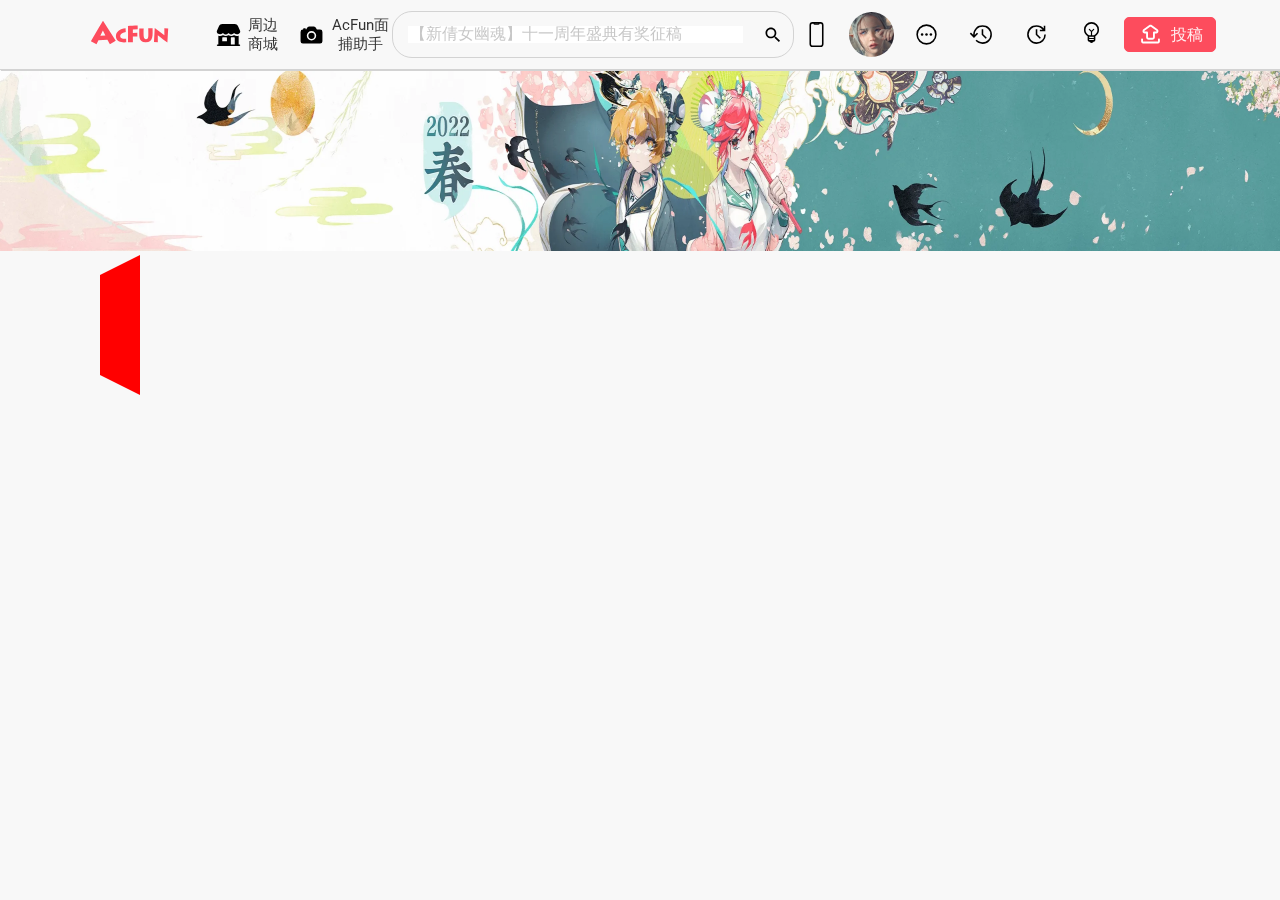
==== commit ae5d0e55: "banner" ====
--- a/acfun/index.html
+++ b/acfun/index.html
@@ -305,7 +305,7 @@
     </div>
     <div class="banner">
       <img src="./images/banner.webp" alt="" />
-      <div class="banner-text">2022年春分来，桃柳着装日焕新</div>
+      <div class="banner-text"></div>
     </div>
     <div class="navigator"></div>
     <div class="site-recommend"></div>
--- a/acfun/stlye/banner.css
+++ b/acfun/stlye/banner.css
@@ -10,5 +10,11 @@
 }
 
 .banner-text {
-    
-}+    position: absolute;
+    height: 100px;
+    font-size: 16px;
+    border-top: 20px solid transparent;
+    border-right: 40px solid red;
+    border-bottom: 20px solid transparent;
+    left: 100px;
+}
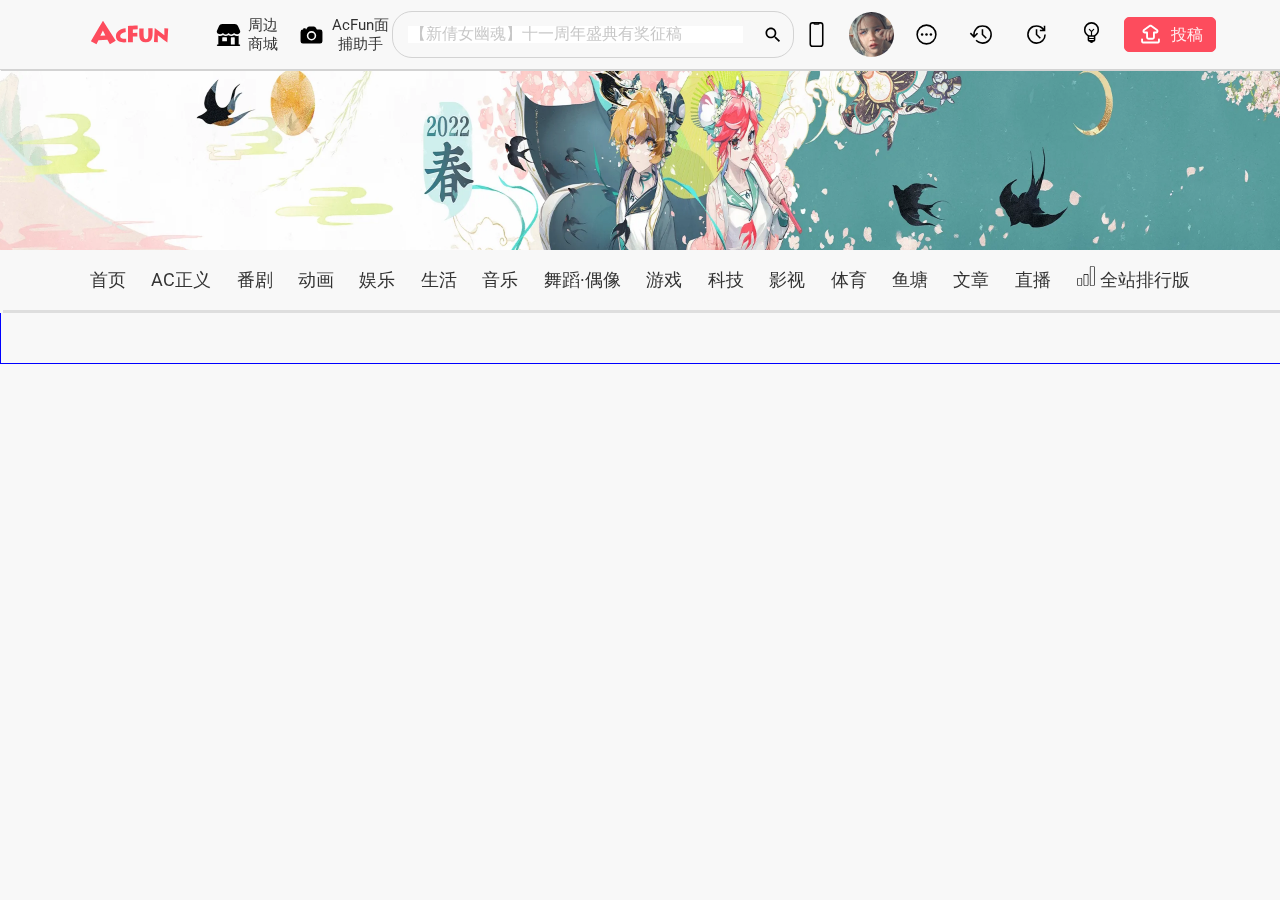
==== commit 3bfdd8cf: "navigator" ====
--- a/acfun/index.html
+++ b/acfun/index.html
@@ -13,6 +13,7 @@
     <link rel="stylesheet" href="./stlye/style.css" />
     <link rel="stylesheet" href="./stlye/header.css" />
     <link rel="stylesheet" href="./stlye/banner.css" />
+    <link rel="stylesheet" href="./stlye/navigator.css" />
     <link rel="stylesheet" href="./stlye/footer.css" />
     <title>天下漫友是一家</title>
   </head>
@@ -305,9 +306,149 @@
     </div>
     <div class="banner">
       <img src="./images/banner.webp" alt="" />
-      <div class="banner-text"></div>
+      <div class="banner-float" id="id-banner-float" style="display: none">
+        <div class="banner-rect-head"></div>
+        <div class="banner-float-text">2022年春分来，桃柳着装日焕新</div>
+      </div>
     </div>
-    <div class="navigator"></div>
+    <div class="navigator">
+      <div class="navi">
+        <div>首页</div>
+        <div>AC正义</div>
+        <div>番剧</div>
+        <div>动画</div>
+        <div>娱乐</div>
+        <div>生活</div>
+        <div>音乐</div>
+        <div>舞蹈·偶像</div>
+        <div>游戏</div>
+        <div>科技</div>
+        <div>影视</div>
+        <div>体育</div>
+        <div>鱼塘</div>
+        <div>文章</div>
+        <div>直播</div>
+        <div class="site-rank">
+          <img class="site-rank-icon" src="./icon/rank.svg" alt="" />
+          <span> 全站排行版 </span>
+        </div>
+      </div>
+      <div class="sub-nav">
+        <ul style="display: none"></ul>
+        <ul style="display: none">
+          <li>中国日报</li>
+          <li>环球时报</li>
+          <li>中国网</li>
+          <li>法治进行时</li>
+          <li>浙样红TV</li>
+          <li>新青年工作室</li>
+          <li>新华社现场云</li>
+          <li>快手</li>
+          <li>小央视频</li>
+          <li>人民资讯</li>
+          <li>AC正义展览区</li>
+        </ul>
+        <ul style="display: none">
+          <li>番剧列表</li>
+          <li>TV动画</li>
+          <li>剧场动画</li>
+          <li>国产动画</li>
+        </ul>
+        <ul style="display: none">
+          <li>动画综合</li>
+          <li>短片·手书·配音</li>
+          <li>MAD·AMV</li>
+          <li>MMD·3D</li>
+          <li>虚拟偶像</li>
+          <li>动画资讯</li>
+          <li>COSPLAY·声优</li>
+          <li>特摄</li>
+          <li>番剧二创</li>
+        </ul>
+        <ul style="display: none">
+          <li>搞笑</li>
+          <li>鬼畜</li>
+          <li>明星</li>
+        </ul>
+        <ul style="display: none">
+          <li>生活日常</li>
+          <li>萌宠</li>
+          <li>美食</li>
+          <li>旅行</li>
+          <li>手工·绘画</li>
+          <li>美妆·造型</li>
+        </ul>
+        <ul style="display: none">
+          <li>治愈系</li>
+          <li>原创·翻唱</li>
+          <li>演奏·乐器</li>
+          <li>Vocaloid</li>
+          <li>综合音乐</li>
+          <li>音乐选集·电台</li>
+        </ul>
+        <ul style="display: none">
+          <li>颜值</li>
+          <li>宅舞</li>
+          <li>综合舞蹈</li>
+          <li>偶像</li>
+          <li>中国舞</li>
+        </ul>
+        <ul style="display: none">
+          <li>王者荣耀</li>
+          <li>我的世界</li>
+          <li>和平精英</li>
+          <li>第五人格</li>
+          <li>英雄联盟</li>
+          <li>电子竞技</li>
+          <li>网络游戏</li>
+          <li>主机单机</li>
+          <li>手机游戏</li>
+          <li>桌游卡牌</li>
+        </ul>
+        <ul style="display: none">
+          <li>手办模玩</li>
+          <li>科技制造</li>
+          <li>人文科普</li>
+          <li>汽车</li>
+          <li>数码家电</li>
+          <li>演讲·公开课</li>
+          <li>广告</li>
+        </ul>
+        <ul style="display: none">
+          <li>电视剧放映厅</li>
+          <li>电影放映厅</li>
+          <li>影视混剪</li>
+          <li>预告·花絮</li>
+          <li>电影杂谈</li>
+          <li>追剧社</li>
+          <li>综艺show</li>
+          <li>纪录片·短片</li>
+        </ul>
+        <ul style="display: none">
+          <li>综合体育</li>
+          <li>足球</li>
+          <li>篮球</li>
+          <li>搏击健身</li>
+          <li>极限竞速</li>
+        </ul>
+        <ul style="display: none">
+          <li>普法安全</li>
+          <li>国防军事</li>
+          <li>历史</li>
+          <li>新鲜事·正能量</li>
+        </ul>
+        <ul style="display: none">
+          <li>二次元画师</li>
+          <li>综合</li>
+          <li>生活情感</li>
+          <li>游戏</li>
+          <li>动漫文化</li>
+          <li>漫画·文学</li>
+        </ul>
+        <ul style="display: none"></ul>
+        <ul style="display: none"></ul>
+      </div>
+    </div>
     <div class="site-recommend"></div>
     <div class="monkey-recommend"></div>
     <div class="broadcast"></div>
@@ -327,4 +468,5 @@
     <div class="sports"></div>
     <div class="footer"></div>
   </body>
+  <script src="./js/banner.js"></script>
 </html>
--- a/acfun/stlye/navigator.css
+++ b/acfun/stlye/navigator.css
@@ -0,0 +1,54 @@
+.navigator {
+    position: fixed;
+    top: 250px;
+    height: 60px;
+    width: 100%;
+    background: #f8f8f8;
+    box-shadow: 3px 3px rgba(0, 0, 0, 10%);
+}
+
+.navi {
+    display: flex;
+    padding: 0 7%;
+    line-height: 60px;
+    font-size: 18px;
+    color: #333;
+    justify-content: space-between;
+    flex: 1;
+}
+
+.navi div:hover {
+    color: #fc4c5d;
+}
+
+.site-rank-icon {
+    width: 20px;
+    height: 20px;
+}
+
+.sub-nav {
+    width: 100%;
+    bottom: -54px;
+    position: absolute;
+    height: 50px;
+    background-color: #f8f8f8;
+    border: 1px solid blue;
+    border-top: none;
+}
+
+.sub-nav ul {
+    display: flex;
+    justify-content: flex-start;
+    align-items: center;
+    padding: 0 8%;
+    color: #333;
+}
+
+.sub-nav li {
+    list-style: none;
+    margin-right: 40px;
+}
+
+.sub-nav li:hover{
+    color: #fc4c5d;
+}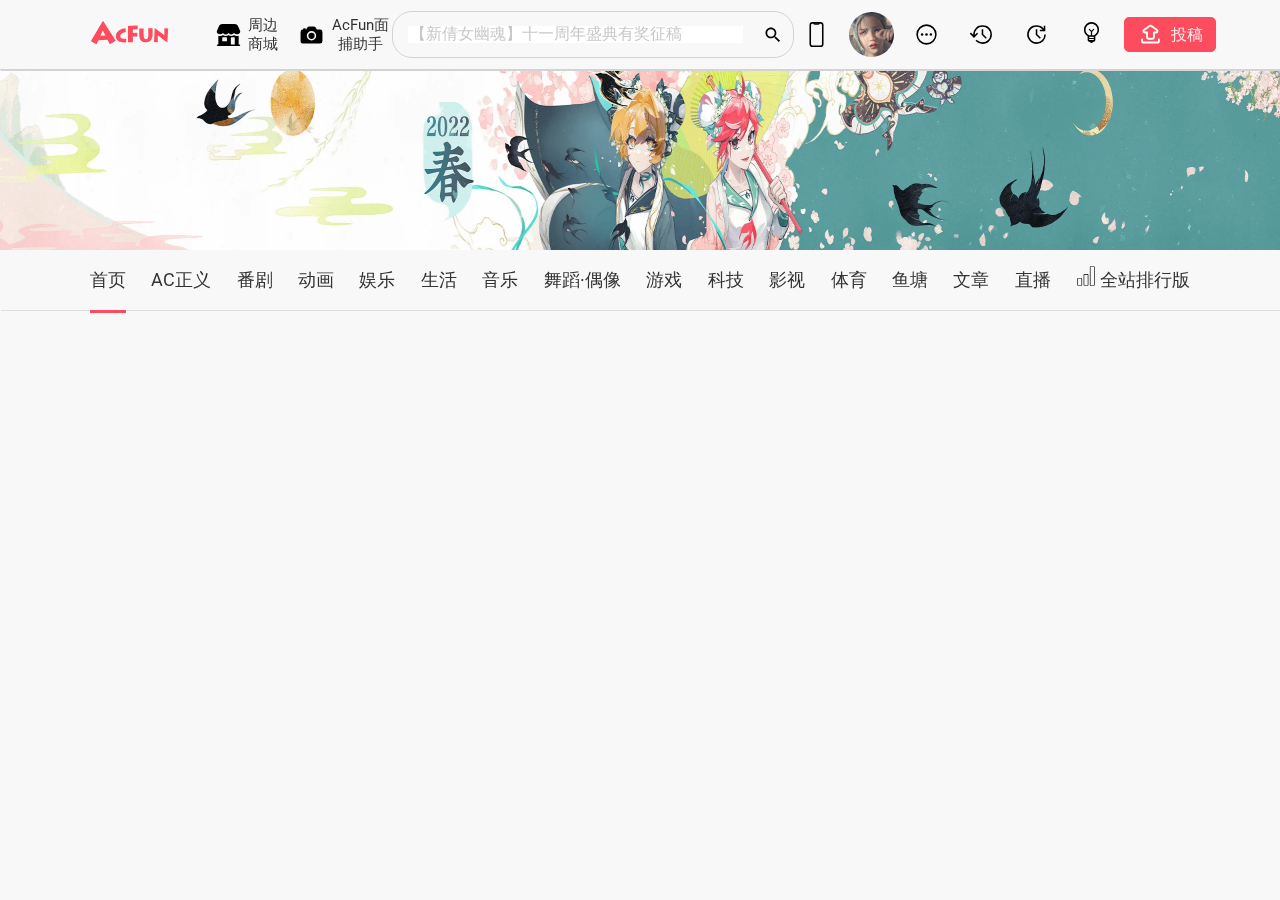
==== commit e9801d98: "almost navi" ====
--- a/acfun/index.html
+++ b/acfun/index.html
@@ -312,8 +312,8 @@
       </div>
     </div>
     <div class="navigator">
-      <div class="navi">
-        <div>首页</div>
+      <div class="navi" id="id-navi">
+        <div class="navi-focus">首页</div>
         <div>AC正义</div>
         <div>番剧</div>
         <div>动画</div>
@@ -333,7 +333,7 @@
           <span> 全站排行版 </span>
         </div>
       </div>
-      <div class="sub-nav">
+      <div class="sub-nav" id="id-sub-nav">
         <ul style="display: none"></ul>
         <ul style="display: none">
           <li>中国日报</li>
@@ -469,4 +469,5 @@
     <div class="footer"></div>
   </body>
   <script src="./js/banner.js"></script>
+  <script src="./js/navi.js"></script>
 </html>
--- a/acfun/stlye/navigator.css
+++ b/acfun/stlye/navigator.css
@@ -4,7 +4,7 @@
     height: 60px;
     width: 100%;
     background: #f8f8f8;
-    box-shadow: 3px 3px rgba(0, 0, 0, 10%);
+    box-shadow: 1px 1px rgba(0, 0, 0, 10%);
 }
 
 .navi {
@@ -17,9 +17,9 @@
     flex: 1;
 }
 
-.navi div:hover {
+/* .navi div:hover {
     color: #fc4c5d;
-}
+} */
 
 .site-rank-icon {
     width: 20px;
@@ -32,8 +32,10 @@
     position: absolute;
     height: 50px;
     background-color: #f8f8f8;
-    border: 1px solid blue;
+    border: 1px solid lightgray;
+    box-shadow: 3px 3px rgba(0, 0, 0, 0.05);
     border-top: none;
+    display: none;
 }
 
 .sub-nav ul {
@@ -51,4 +53,8 @@
 
 .sub-nav li:hover{
     color: #fc4c5d;
+}
+
+.navi-focus {
+    border-bottom: 3px solid #fc4c5d;
 }